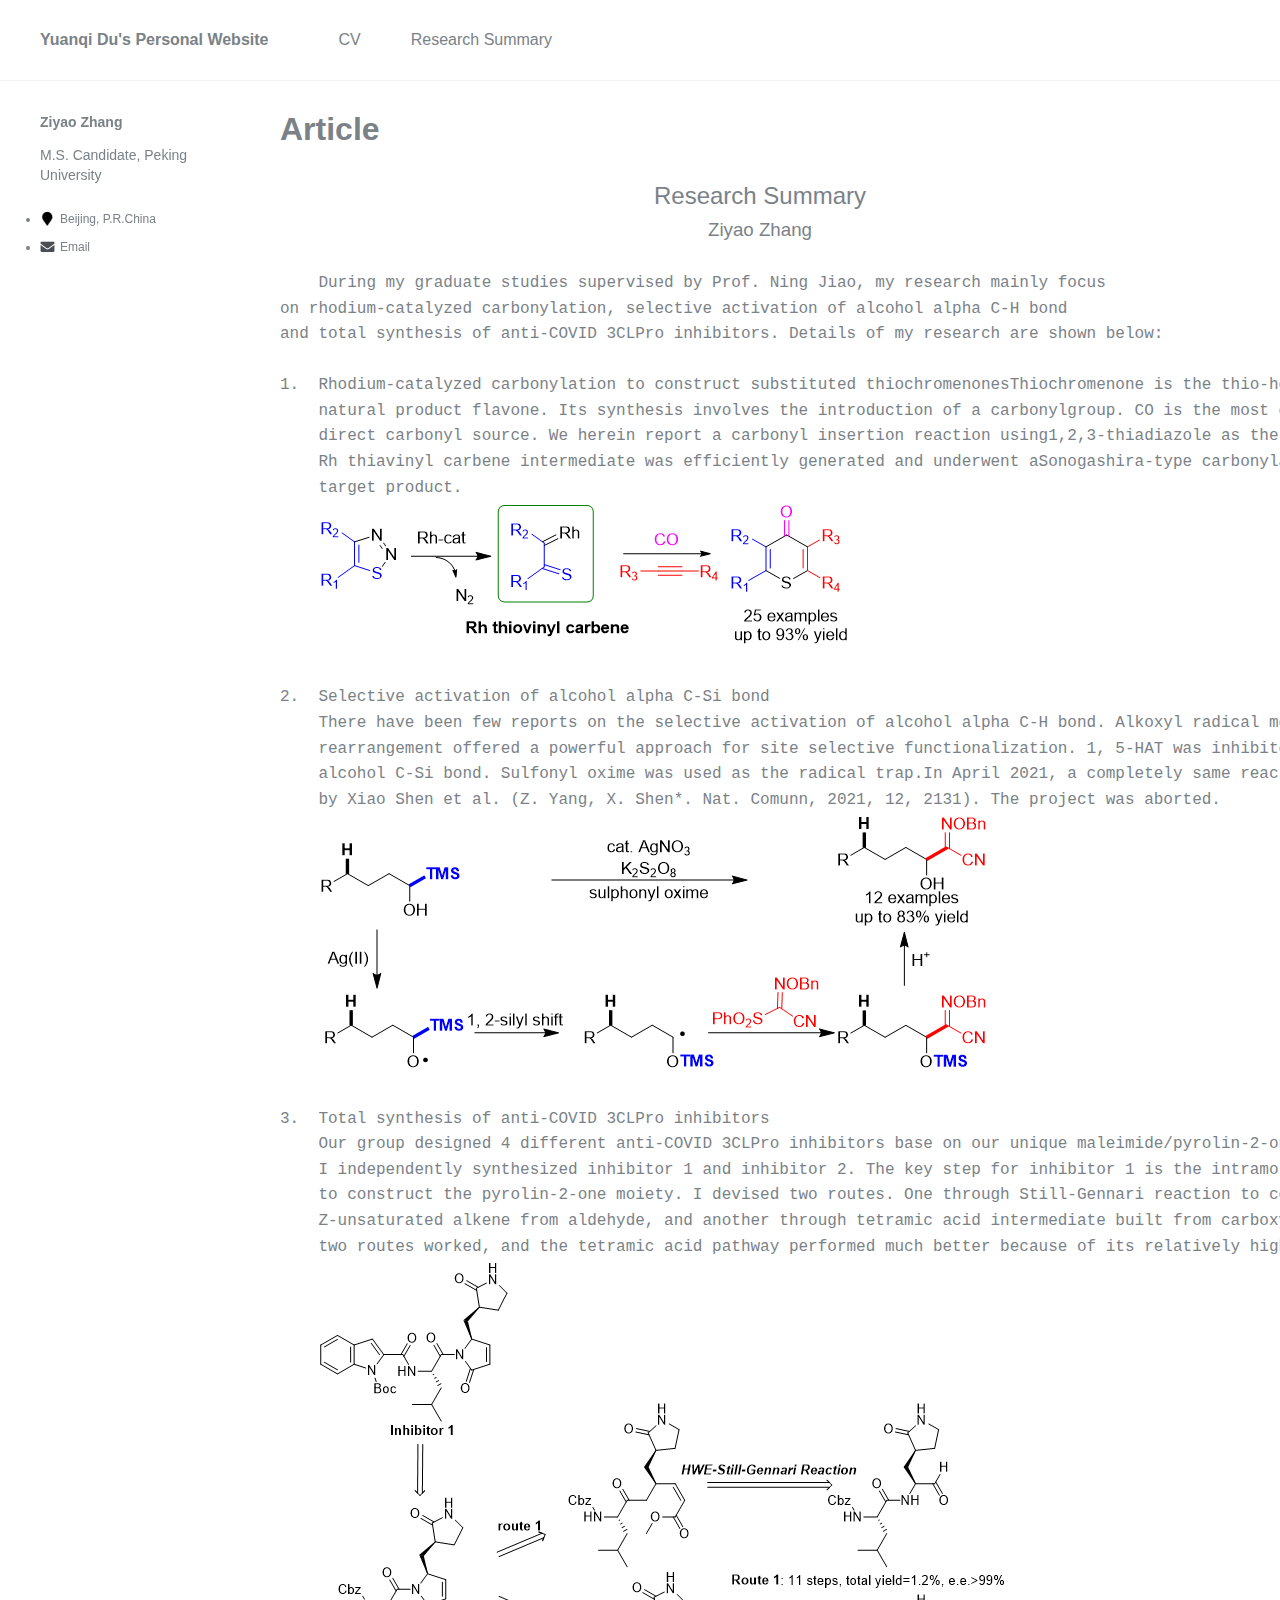
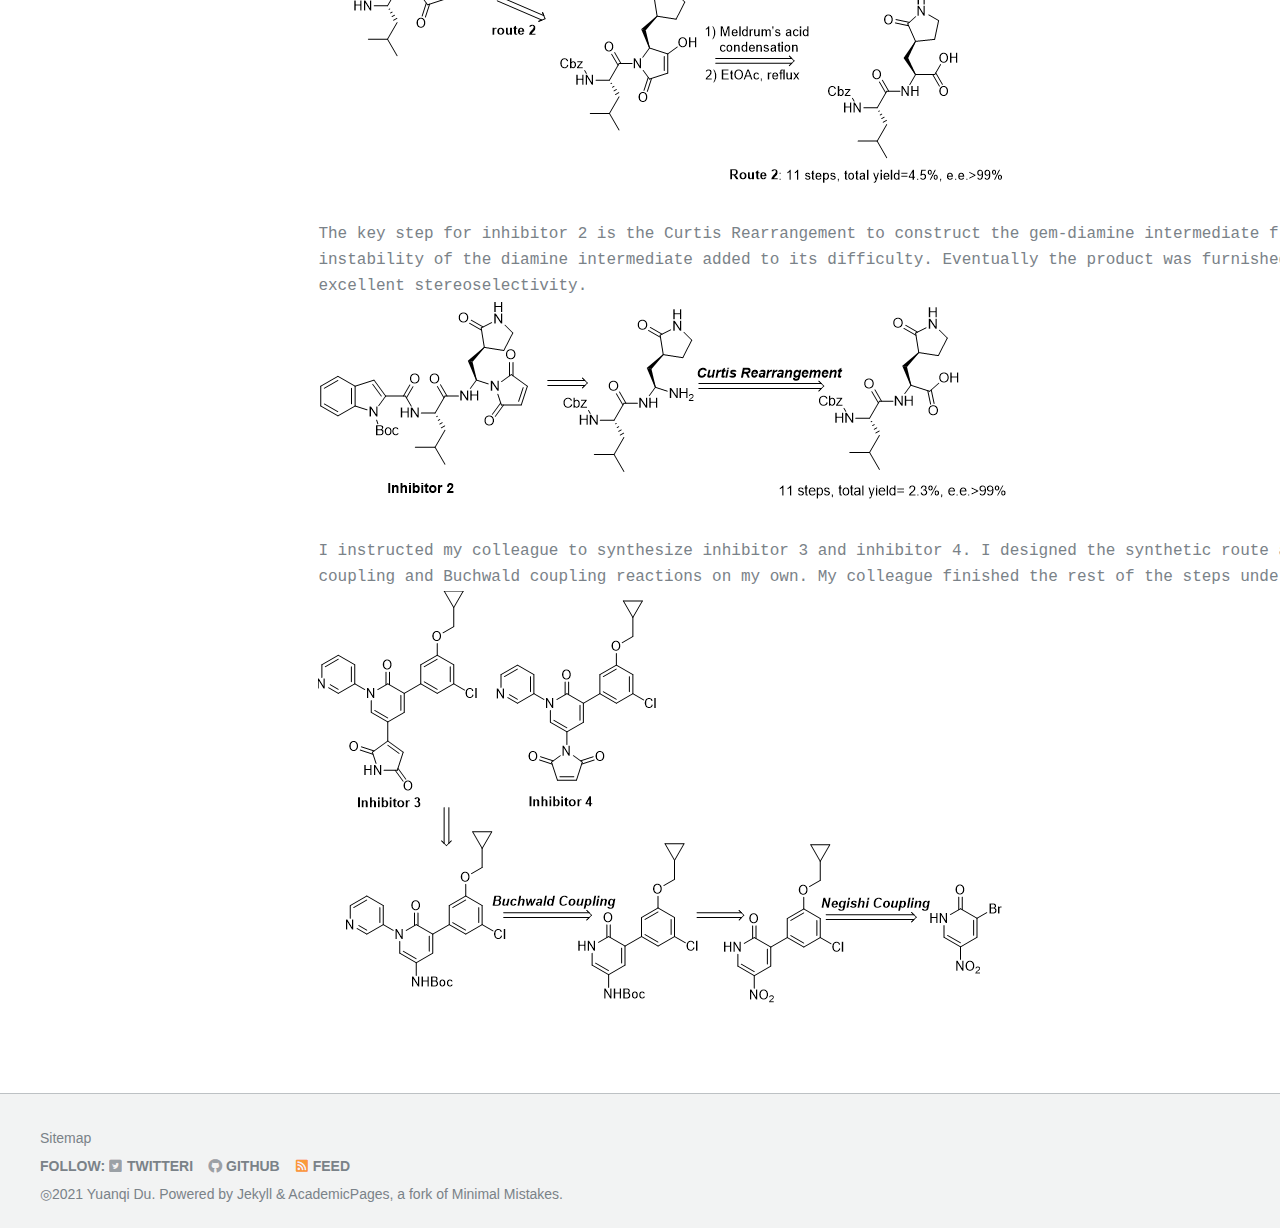
==== info.html @ 03b667fd "Rename RS.html to info.html" ====
<!DOCTYPE html>
<html>
<head>
<meta charset="utf-8">
<link type="text/css" rel="stylesheet" href="css/css.css" />
<title></title>
</head>

<body>	
	
	<div class="header">
		<div class="wrapin">
			
			<a href="index.html" class="logo">Yuanqi Du's Personal Website</a>

			<div class="nav">
				<a href="./index.html">CV</a>
				<a href="./info.html">Research Summary</a>
		
			</div>

		</div>
	</div>

	<div class="wrapin">
		
		
		
		<div class="left_bar">
			
	

			<dl>	
				<dt>Ziyao Zhang</dt>
				<dd>M.S. Candidate, Peking University</dd>
			</dl>

			<ul>
				<li><a href="#"><img src="images/lb1.png" alt="">Beijing, P.R.China</a></li>
			
				<li><a href="#"><img src="images/lb3.png" alt="">Email</a></li>
	
			</ul>

	

		</div>
		<div class="archive">
		   <h1>Article</h1>
		   <center><h2>Research Summary</h2></center>
           <center><h3>Ziyao Zhang</h3></center>
		   <pre>

    During my graduate studies supervised by Prof. Ning Jiao, my research mainly focus
on rhodium-catalyzed carbonylation, selective activation of alcohol alpha C-H bond
and total synthesis of anti-COVID 3CLPro inhibitors. Details of my research are shown below:

1.  Rhodium-catalyzed carbonylation to construct substituted thiochromenonesThiochromenone is the thio-homologue of 
    natural product flavone. Its synthesis involves the introduction of a carbonylgroup. CO is the most convenient and 
    direct carbonyl source. We herein report a carbonyl insertion reaction using1,2,3-thiadiazole as the starting material. 
    Rh thiavinyl carbene intermediate was efficiently generated and underwent aSonogashira-type carbonylation to afford the 
    target product.
    <img src="./images/1.png" alt="">

2.  Selective activation of alcohol alpha C-Si bond
    There have been few reports on the selective activation of alcohol alpha C-H bond. Alkoxyl radical mediated 1, 2-Brook 
    rearrangement offered a powerful approach for site selective functionalization. 1, 5-HAT was inhibited in presence of 
    alcohol C-Si bond. Sulfonyl oxime was used as the radical trap.In April 2021, a completely same reaction was reported 
    by Xiao Shen et al. (Z. Yang, X. Shen*. Nat. Comunn, 2021, 12, 2131). The project was aborted.
    <img src="./images/2.png" alt="">

3.  Total synthesis of anti-COVID 3CLPro inhibitors
    Our group designed 4 different anti-COVID 3CLPro inhibitors base on our unique maleimide/pyrolin-2-one structures.
    I independently synthesized inhibitor 1 and inhibitor 2. The key step for inhibitor 1 is the intramolecular annulation
    to construct the pyrolin-2-one moiety. I devised two routes. One through Still-Gennari reaction to construct 
    Z-unsaturated alkene from aldehyde, and another through tetramic acid intermediate built from carboxylic acid. Both 
    two routes worked, and the tetramic acid pathway performed much better because of its relatively higher yield and easier operation.
    <img src="./images/3.png" alt="">

    The key step for inhibitor 2 is the Curtis Rearrangement to construct the gem-diamine intermediate from carboxylic acid. The 
    instability of the diamine intermediate added to its difficulty. Eventually the product was furnished with moderate yield and 
    excellent stereoselectivity.
    <img src="./images/4.png" alt="">

    I instructed my colleague to synthesize inhibitor 3 and inhibitor 4. I designed the synthetic route and carried out the Negishi 
    coupling and Buchwald coupling reactions on my own. My colleague finished the rest of the steps under my guidance.
    <img src="./images/5.png" alt="">
		   </pre>
		  </div>

		<div class="clear"></div>
	</div>

	<div class="footer">
		<div class="wrapin">			

			<p>Sitemap</p>
			<p class="s">FOLLOW: <a href="#" class="a1">TWITTERI</a><a href="#" class="a2">GITHUB</a><a href="#" class="a3">FEED</a></p>
			<p>◎2021 Yuanqi Du. Powered by Jekyll & AcademicPages, a fork of Minimal Mistakes.</p>

			<div class="clear"></div>
		</div>
	</div>
	
</body>
</html>
---- css/css.css ----
﻿/*通用类*/
*{
	margin:0;
	padding:0;	
}
body{		
	min-width:1200px;
	margin:0 auto;
	font-size:14px;	
	font-family:PingFang SC,Hiragino Sans GB,Microsoft YaHei UI,Microsoft YaHei,Source Han Sans CN,sans-serif;
	background:#fff;
	text-align:left;
	color:#7a8288;	
}
h1,h2,h3{	
	font-weight:500;	
}
img{
	border:none;	
}
a{
	cursor:pointer;
	color:#7a8288;
	text-decoration:none;	
	outline:none;
}
a:hover{
	color:#52adc8;	
	text-decoration: underline;
}

em{
	font-style:normal;	
}
.lt{
	float:left;	
}
.rt{
	float:right;	
}
input.sub,label{
	border:none;	
	cursor:pointer;
}
input,textarea{
	font-family:PingFang SC,Hiragino Sans GB,Microsoft YaHei UI,Microsoft YaHei,Source Han Sans CN,sans-serif;
	outline:none;	
}
table{
	border-collapse:collapse;	
}
table td,table th{
	padding:0;	
}
input::-webkit-input-placeholder,textarea::-webkit-input-placeholder{
    color:#ccc;
}
input::-moz-placeholder,textarea::-moz-placeholder{   /* Mozilla Firefox 19+ */
    color:#ccc;
}
input:-moz-placeholder,textarea:-moz-placeholder{    /* Mozilla Firefox 4 to 18 */
    color:#ccc;
}
input:-ms-input-placeholder,textarea:-ms-input-placeholder{  /* Internet Explorer 10-11 */ 
    color:#ccc;
}
div.clear{
	font: 0px Arial; line-height:0;
	height:0; 
	overflow:hidden;	
	clear:both;	
}
.line5{
	font-size:1px;height:5px;width:100%;clear:both;	
}
.line10{
	font-size:1px;height:10px;width:100%;clear:both;	
}
.line20{
	font-size:1px;height:20px;width:100%;clear:both;	
}
/*wrapin 主体容器宽度*/
.wrapin{
	width:1200px;
	margin-left:auto;
	margin-right:auto;
}

.header{
	height: 80px;
	line-height: 80px;
	border-bottom:1px solid #f2f3f3;
	font-size:16px;
}
.header .logo{
	float: left;
	font-weight: bold;
}
.nav{
	float: left;
	padding-left:20px;
}
.nav a{
	float: left;
	margin-left:50px;
}
.left_bar{
	width: 175px;
	position: fixed;
	top: 100px;
}
.left_bar .face{
	width: 163px;
	height: 163px;
	border:1px solid #f5f6f6;
	padding:5px;
	border-radius:100%;
}
.left_bar .face img{
	display: block;
	width: 163px;
	height: 163px;
	border-radius:100%;
}
.left_bar dt{
	font-weight: bold;
	height: 45px;
	line-height: 45px;
}
.left_bar dd{
	line-height: 20px;
}
.left_bar ul{
	padding-top:20px;
	font-size:12px;
}
.left_bar li{
	height: 28px;
	line-height: 28px;
}
.left_bar li a{
	display: block;
	padding-left:20px;
	position: relative;
}
.left_bar li img{
	display: block;
	height: 20px;
	position: absolute;
	left: 0;
	top: 4px;
}
.left_bar .ad{
	display: block;
	width: 150px;
	margin:10px auto;
}
.left_bar .ad img{
	display: block;
	width: 100%;
	height:auto;
}
.archive{
	float: right;
	width: 960px;
	font-size:16px;
	line-height: 1.6;
}
.archive ul{
	padding-left:1.2em;
}
.archive li{
	margin-bottom:0.5em;
}
.archive a{
	color:#52adc8;
	text-decoration: underline;
}
.archive h1{
	font-weight: bold;
	line-height: 3;
}

.footer{
	border-top:1px solid #bdc1c4;
	padding:30px 0;
	background:#f2f3f3;
	margin-top:50px;
}
.footer p{
	line-height: 2;
}
.footer .s{
	font-weight: bold;
}
.footer a{
	margin-right:15px;
	display: inline-block;
	padding-left:18px;
}
.footer .a1{
	background:url("../images/ft_s1.png") no-repeat left center;
}
.footer .a2{
	background:url("../images/ft_s2.png") no-repeat left center;
}
.footer .a3{
	background:url("../images/ft_s3.png") no-repeat left center;
}

pre{
	width: 600px;
}
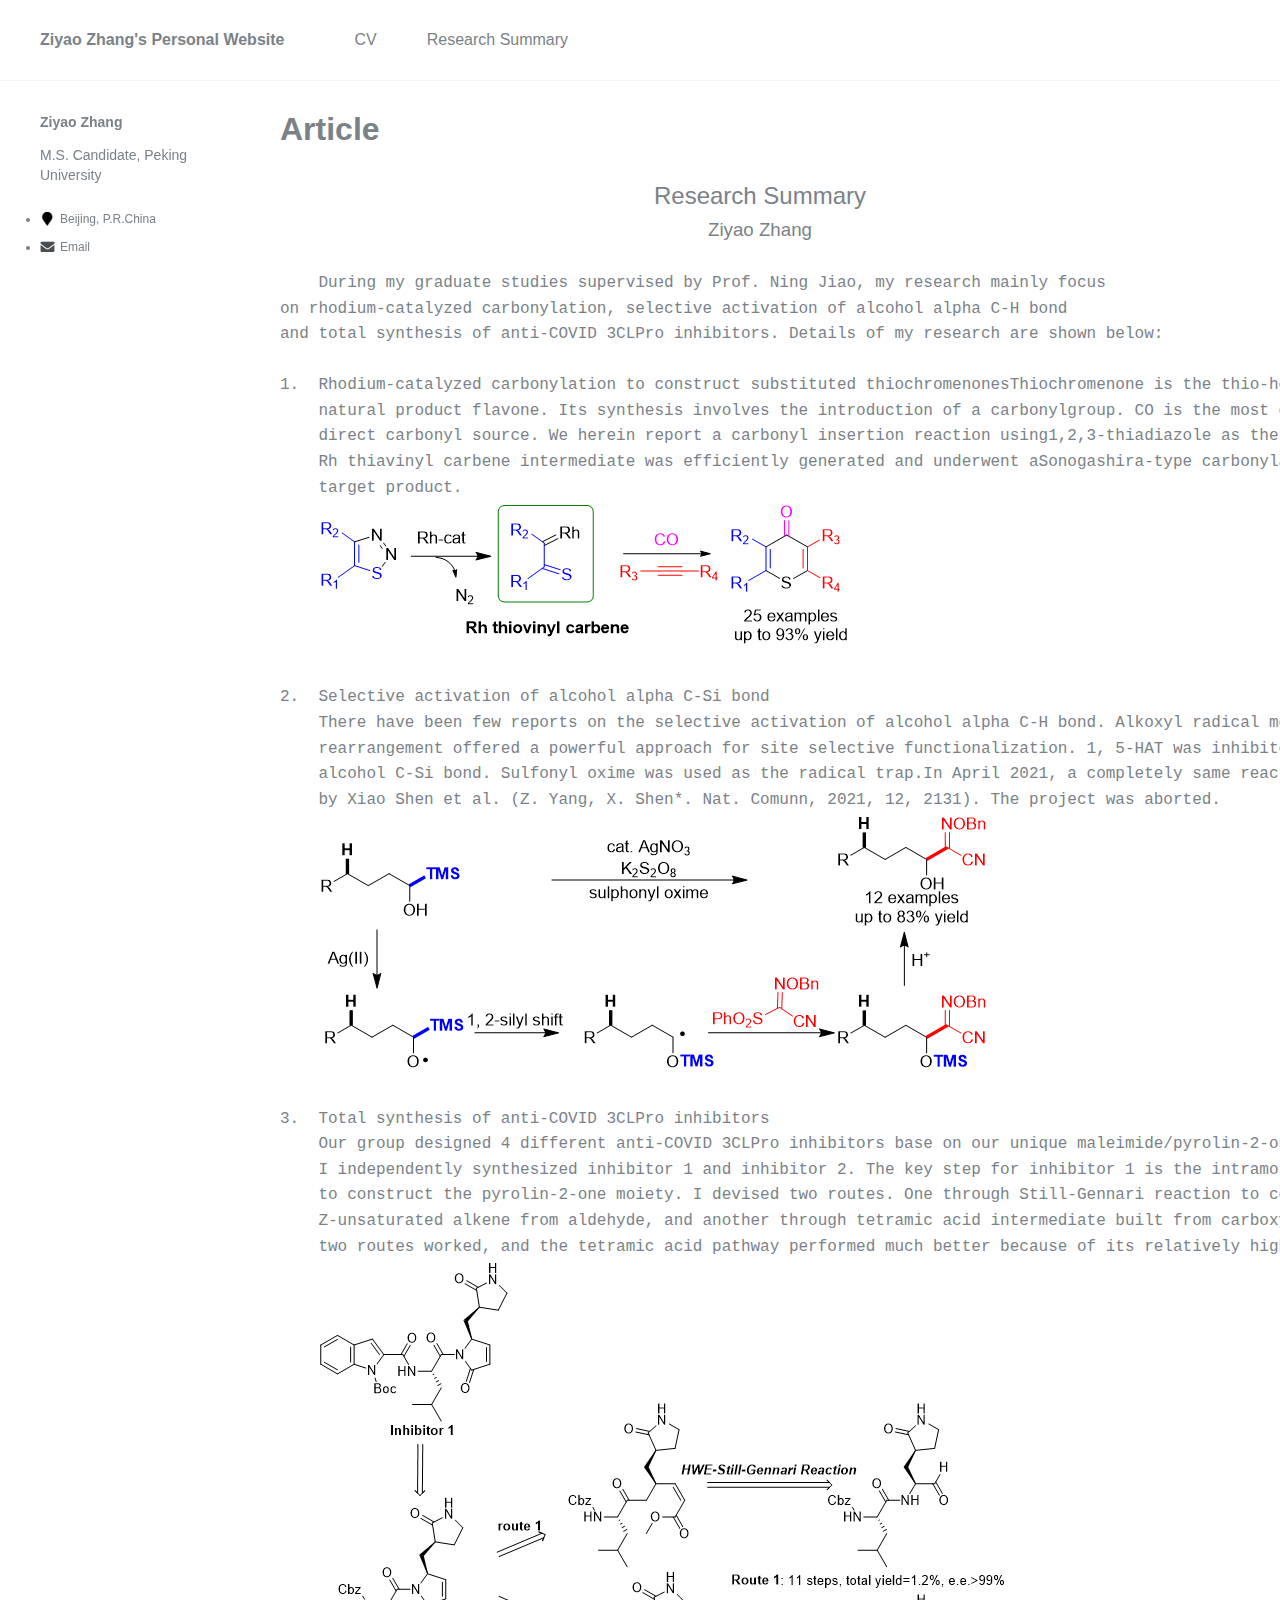
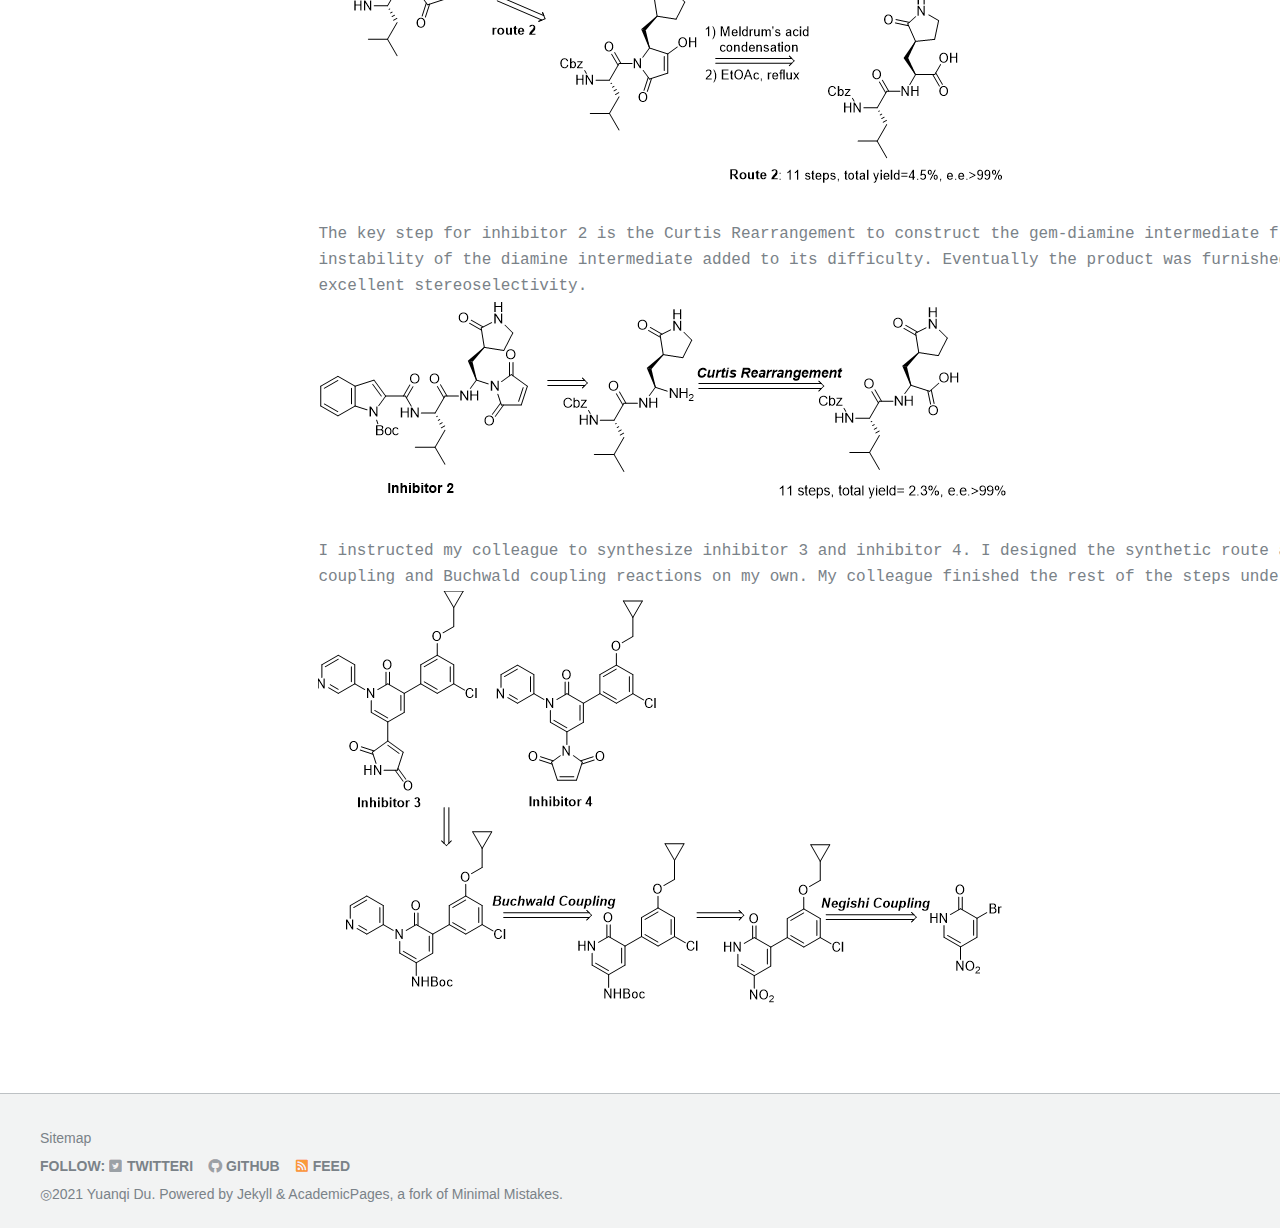
==== commit cb098760: "Update info.html" ====
--- a/info.html
+++ b/info.html
@@ -11,7 +11,7 @@
 	<div class="header">
 		<div class="wrapin">
 			
-			<a href="index.html" class="logo">Yuanqi Du's Personal Website</a>
+			<a href="index.html" class="logo">Ziyao Zhang's Personal Website</a>
 
 			<div class="nav">
 				<a href="./index.html">CV</a>
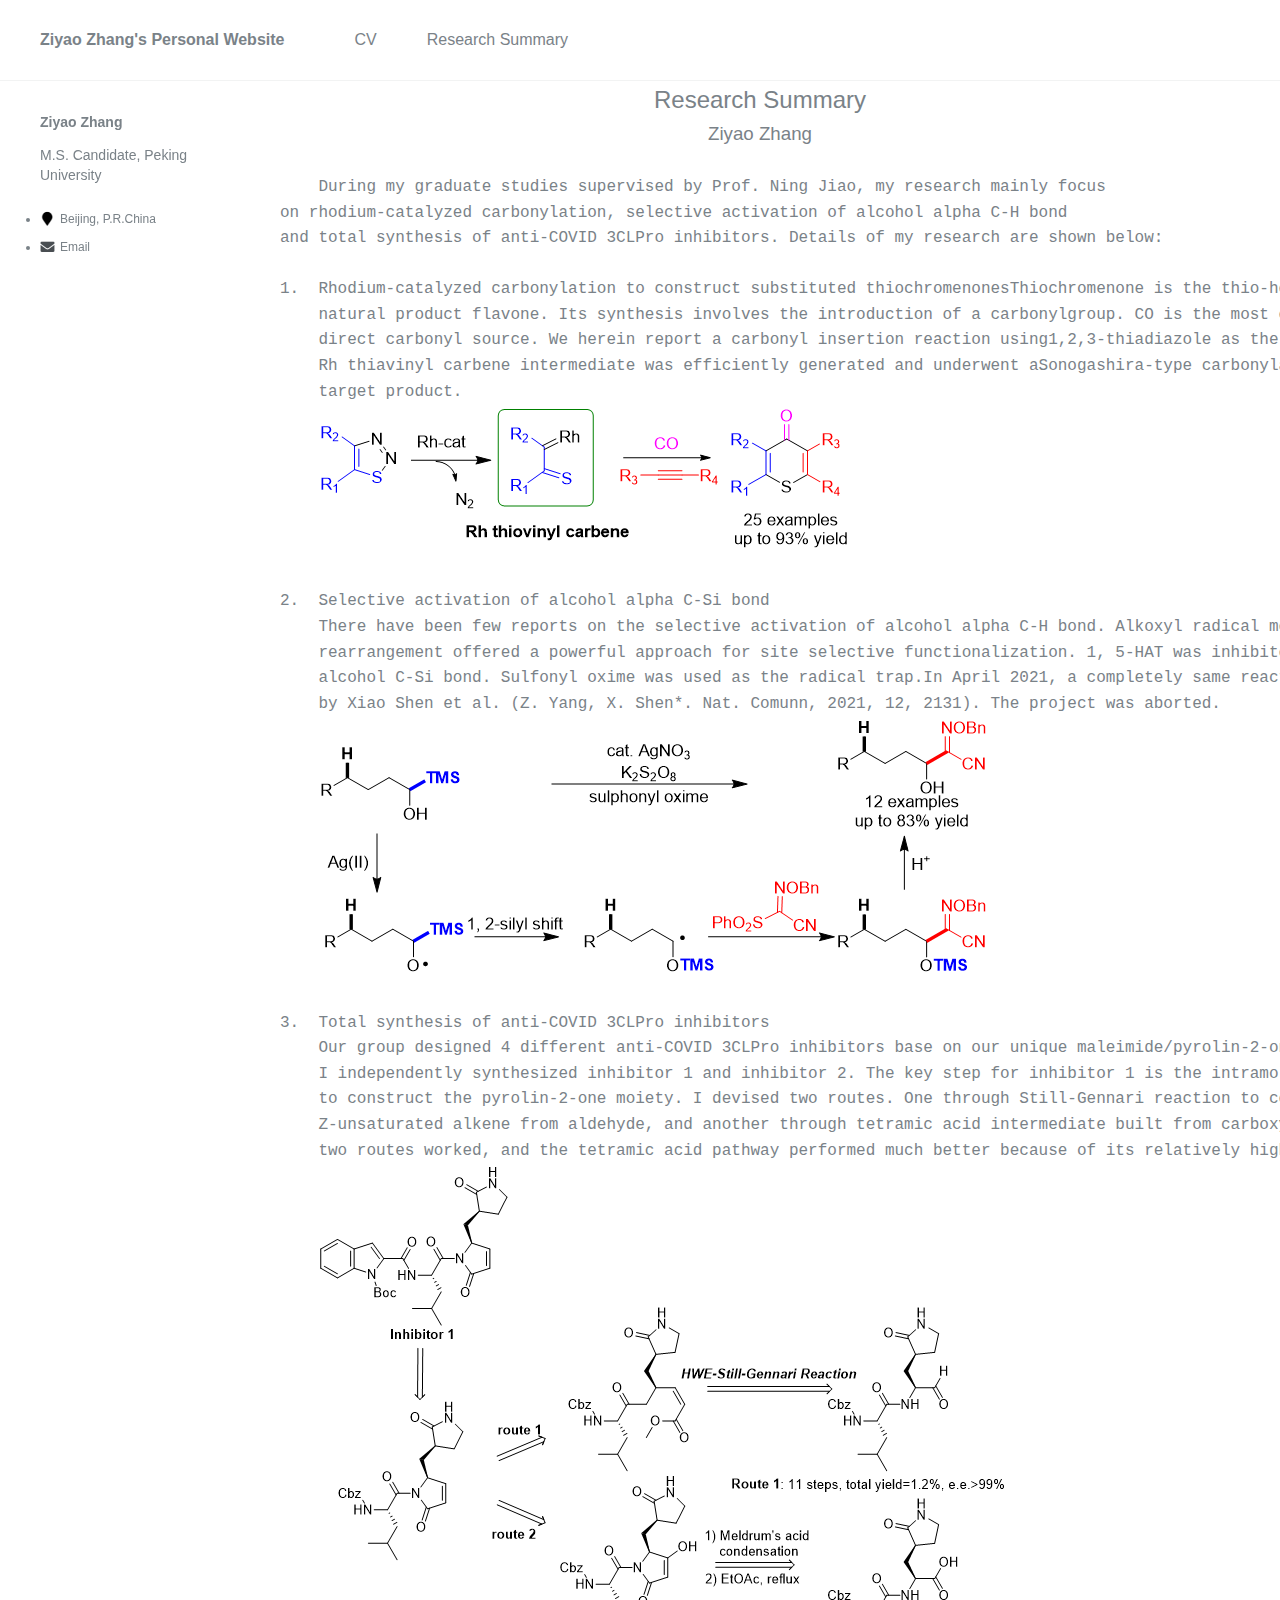
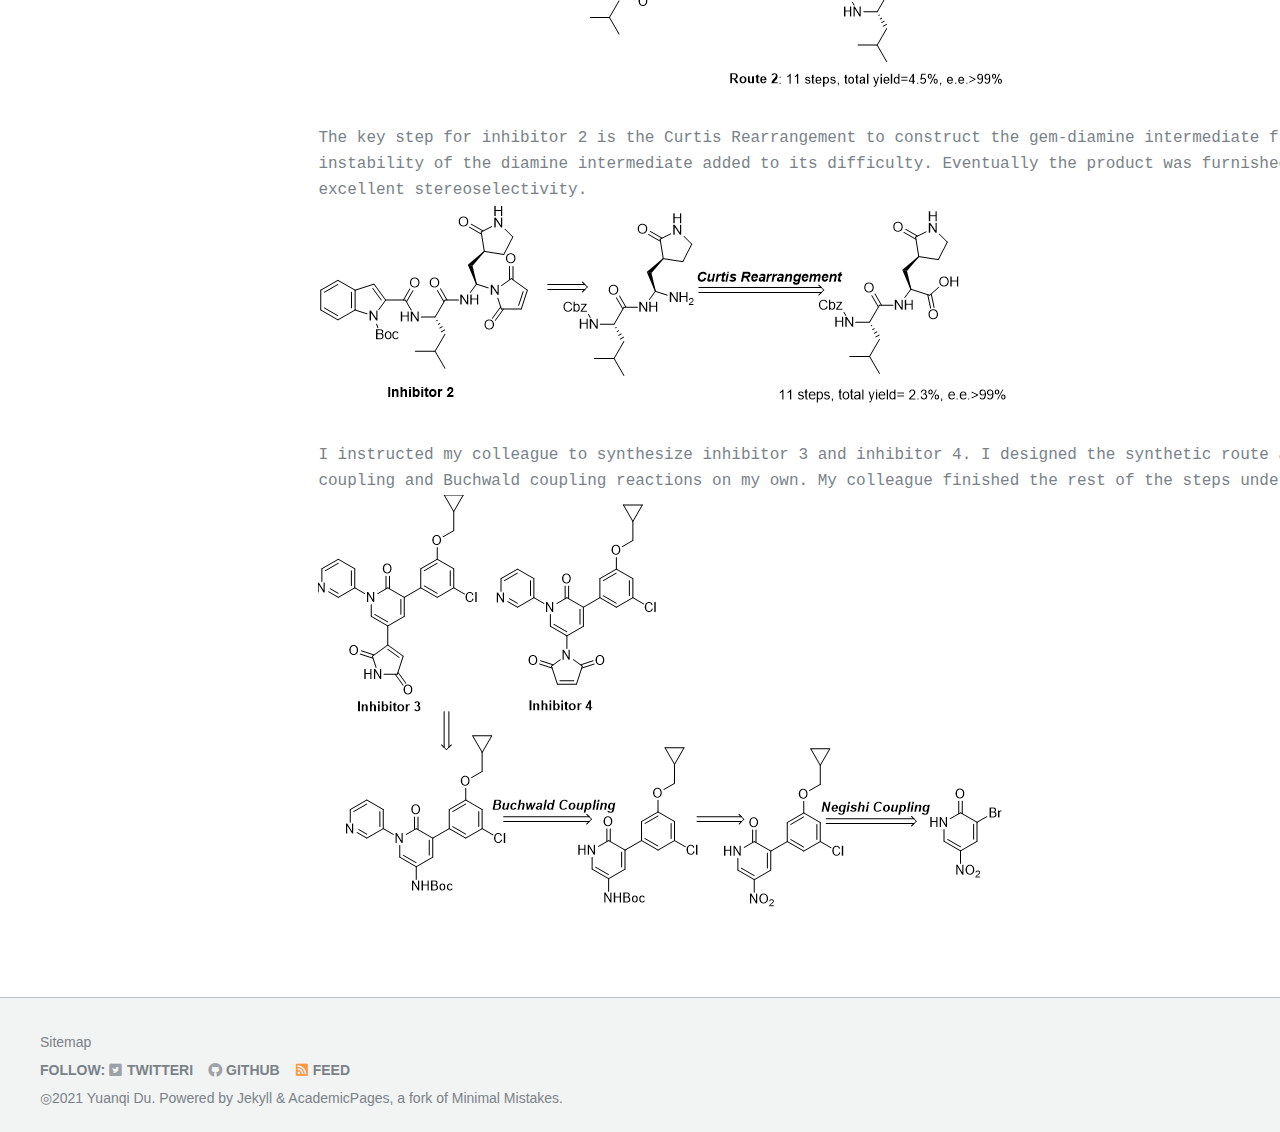
==== commit becee65b: "Update info.html" ====
--- a/info.html
+++ b/info.html
@@ -46,7 +46,6 @@
 
 		</div>
 		<div class="archive">
-		   <h1>Article</h1>
 		   <center><h2>Research Summary</h2></center>
            <center><h3>Ziyao Zhang</h3></center>
 		   <pre>
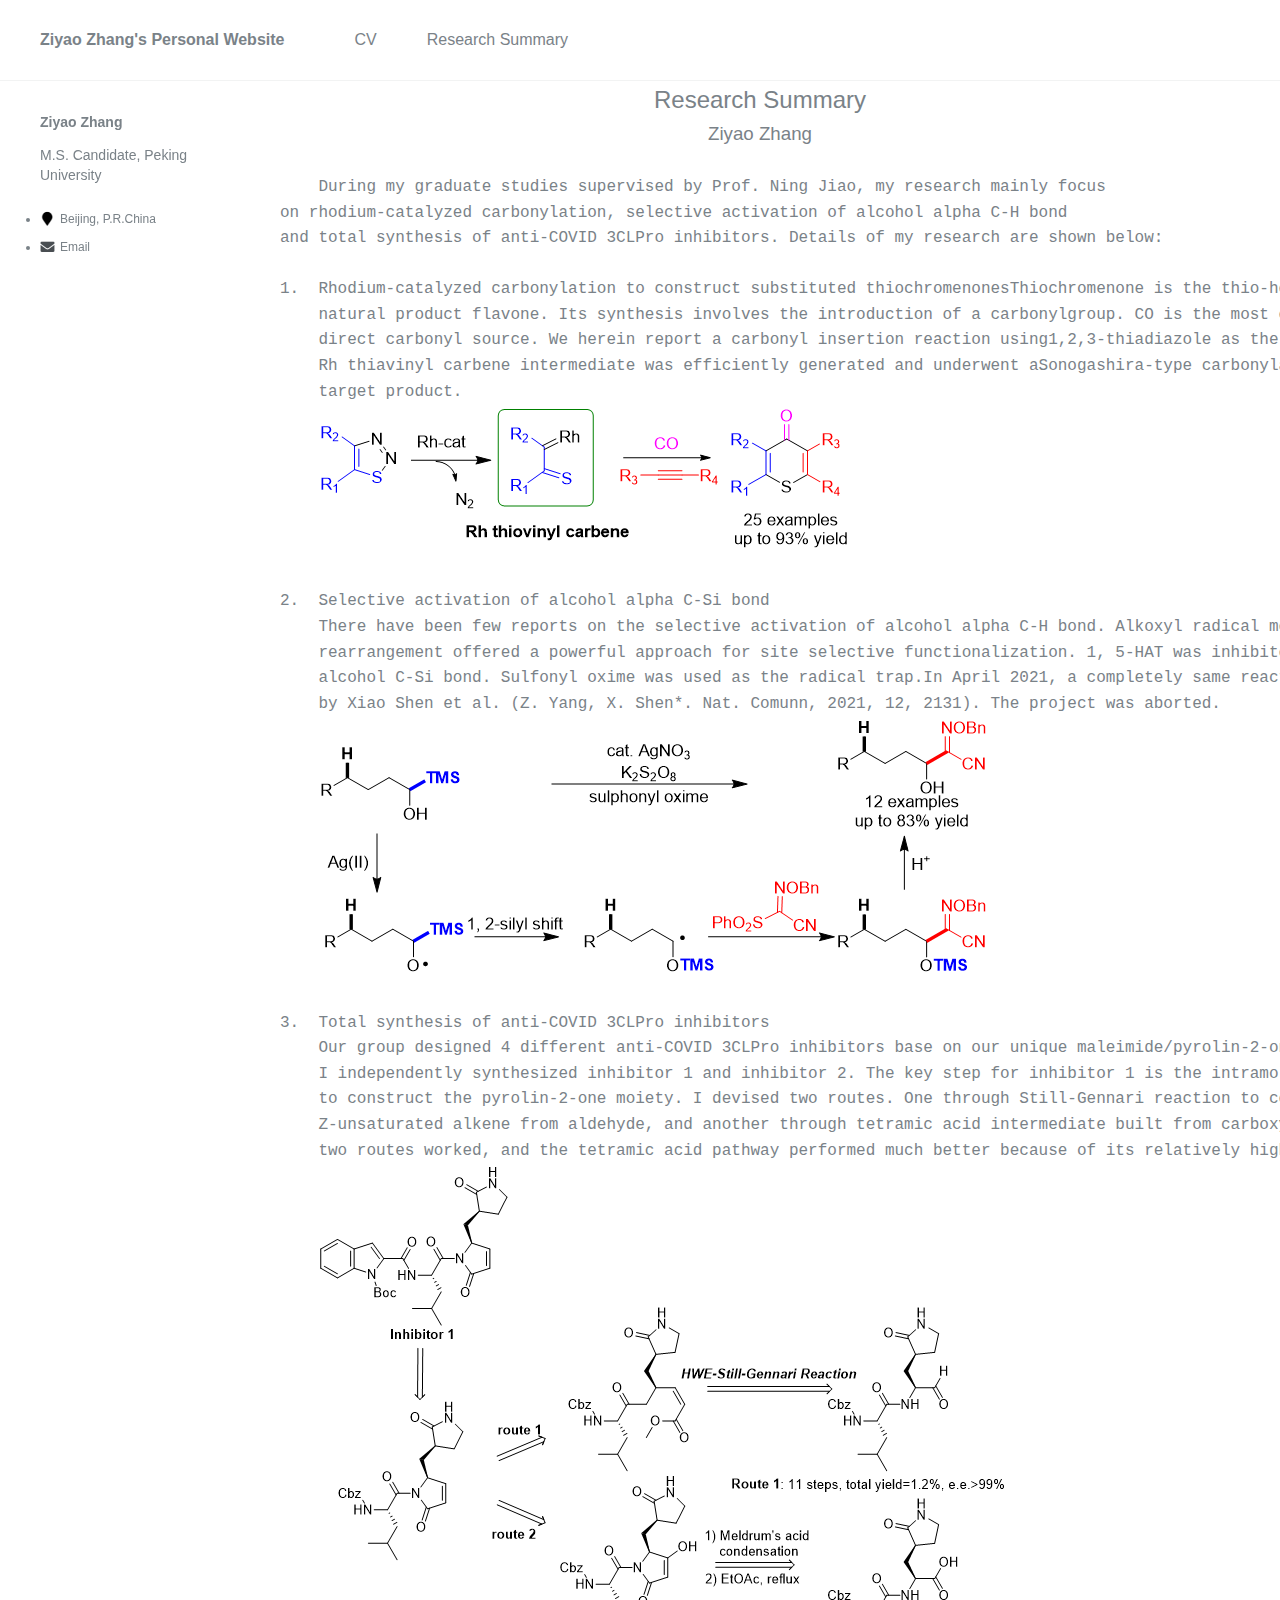
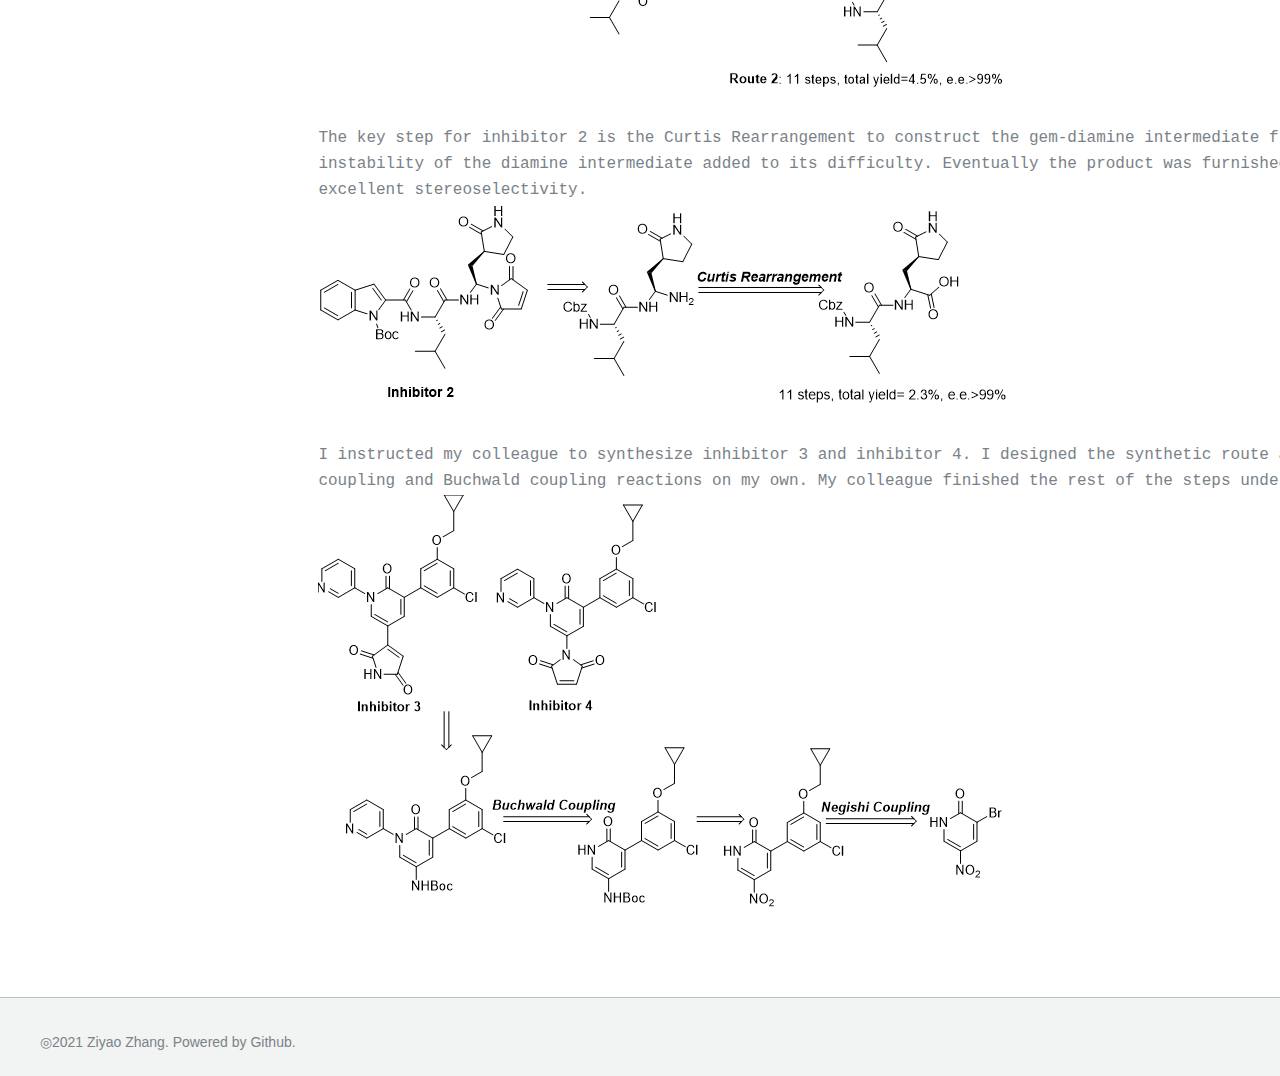
==== commit c47a517d: "Update info.html" ====
--- a/info.html
+++ b/info.html
@@ -93,9 +93,8 @@
 	<div class="footer">
 		<div class="wrapin">			
 
-			<p>Sitemap</p>
-			<p class="s">FOLLOW: <a href="#" class="a1">TWITTERI</a><a href="#" class="a2">GITHUB</a><a href="#" class="a3">FEED</a></p>
-			<p>◎2021 Yuanqi Du. Powered by Jekyll & AcademicPages, a fork of Minimal Mistakes.</p>
+
+			<p>◎2021 Ziyao Zhang. Powered by Github.</p>
 
 			<div class="clear"></div>
 		</div>
